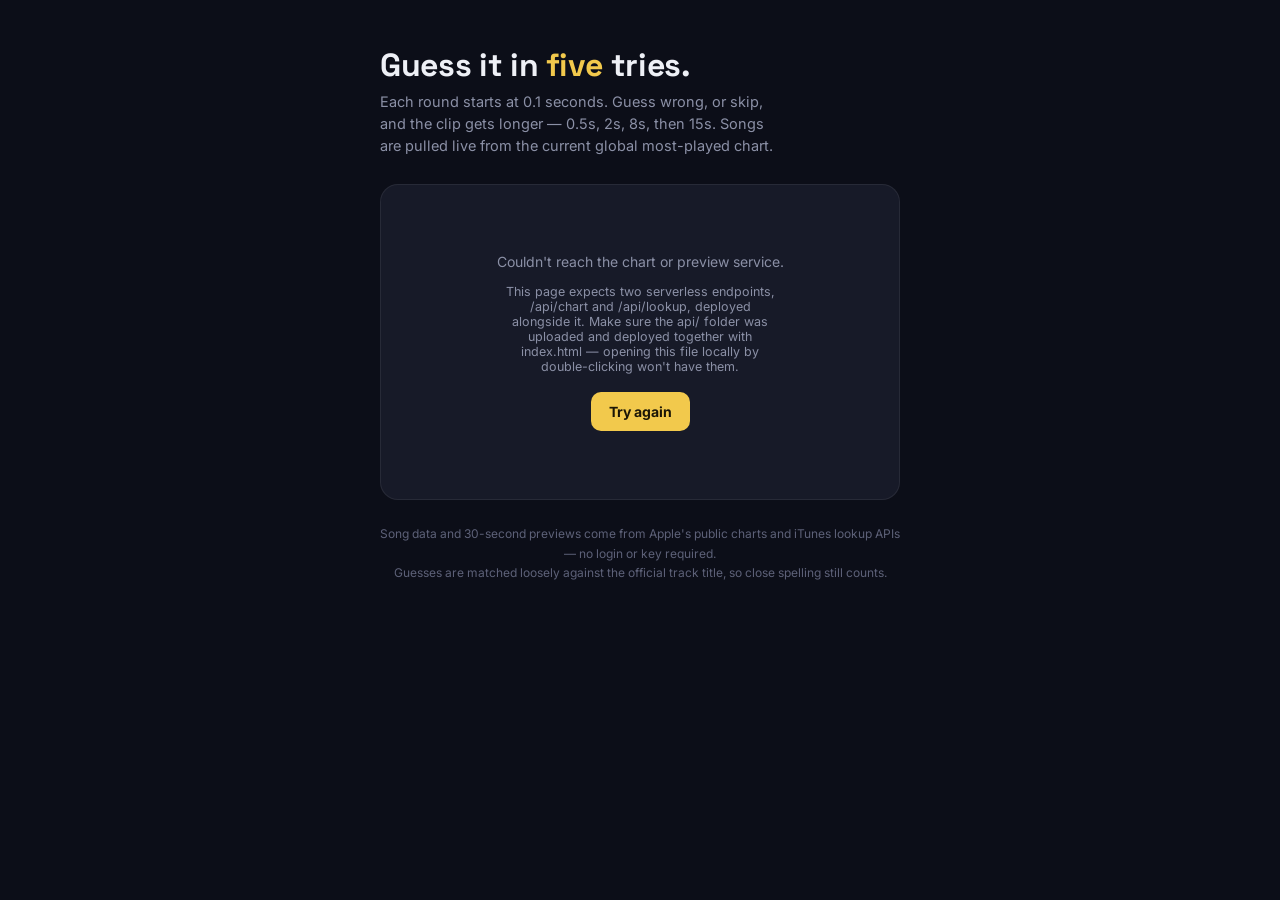
==== index.html @ e6be4615 "Add files via upload" ====
<!DOCTYPE html>
<html lang="en">
<head>
<meta charset="UTF-8">
<meta name="viewport" content="width=device-width, initial-scale=1.0">
<title>Snippet — guess the song</title>
<link rel="preconnect" href="https://fonts.googleapis.com">
<link rel="preconnect" href="https://fonts.gstatic.com" crossorigin>
<link href="https://fonts.googleapis.com/css2?family=Space+Grotesk:wght@500;600;700&family=Inter:wght@400;500;600;700&family=Roboto+Mono:wght@500&display=swap" rel="stylesheet">
<style>
  :root{
    --bg:#0c0e18;
    --bg-2:#12141f;
    --surface:#171a28;
    --surface-2:#1f2333;
    --border: rgba(255,255,255,0.07);
    --border-strong: rgba(255,255,255,0.14);
    --text:#eef0f6;
    --muted:#8b90a6;
    --muted-2:#5d6178;
    --gold:#f2c94c;
    --gold-dim: #7a6423;
    --mint:#4fe0a5;
    --coral:#ff6f6f;
  }
  *{ box-sizing:border-box; }
  html,body{ height:100%; }
  body{
    margin:0;
    background:var(--bg);
    color:var(--text);
    font-family:'Inter', system-ui, sans-serif;
    display:flex;
    align-items:flex-start;
    justify-content:center;
    padding:48px 20px 80px;
    min-height:100%;
  }
  .wrap{ width:100%; max-width:520px; }

  header.top{ margin-bottom:28px; }
  header.top .kicker{
    font-family:'Roboto Mono', monospace;
    font-size:12px;
    letter-spacing:0.02em;
    color:var(--muted-2);
    margin:0 0 6px;
  }
  h1{
    font-family:'Space Grotesk', sans-serif;
    font-weight:700;
    font-size:32px;
    line-height:1.1;
    margin:0 0 8px;
    letter-spacing:-0.01em;
  }
  h1 span{ color:var(--gold); }
  header.top p{
    margin:0;
    color:var(--muted);
    font-size:14.5px;
    line-height:1.5;
    max-width:44ch;
  }

  .card{
    background:var(--surface);
    border:1px solid var(--border);
    border-radius:18px;
    padding:28px;
    position:relative;
  }

  /* --- loading / error states --- */
  .state{
    display:flex;
    flex-direction:column;
    align-items:center;
    text-align:center;
    padding:40px 10px;
    gap:14px;
    color:var(--muted);
    font-size:14px;
  }
  .spinner{
    width:26px; height:26px;
    border-radius:50%;
    border:2.5px solid var(--border-strong);
    border-top-color:var(--gold);
    animation:spin 0.8s linear infinite;
  }
  @keyframes spin{ to{ transform:rotate(360deg); } }
  .state button{
    margin-top:4px;
  }

  /* --- disc + guess counter row --- */
  .top-row{
    display:flex;
    align-items:center;
    gap:20px;
    margin-bottom:22px;
  }
  .disc{
    width:88px; height:88px;
    flex:0 0 auto;
    border-radius:50%;
    background:
      radial-gradient(circle at center, var(--bg) 0 6px, transparent 6.5px),
      repeating-radial-gradient(circle at center, var(--surface-2) 0 3px, #14172400 3px 7px),
      linear-gradient(140deg, #262b3e, #12141f);
    border:1px solid var(--border-strong);
    position:relative;
    transition:transform 0.2s ease;
  }
  .disc.spinning{ animation: rotate 3.2s linear infinite; }
  @keyframes rotate{ to{ transform:rotate(360deg); } }
  .disc img{
    position:absolute; inset:0;
    width:100%; height:100%;
    border-radius:50%;
    object-fit:cover;
    opacity:0;
    transition:opacity 0.4s ease;
  }
  .disc img.revealed{ opacity:1; }
  .disc::after{
    content:"";
    position:absolute; inset:0;
    border-radius:50%;
    box-shadow: inset 0 0 0 1px rgba(255,255,255,0.05);
  }

  .attempt-meta{ flex:1; min-width:0; }
  .attempt-meta .label{
    font-family:'Roboto Mono', monospace;
    font-size:11.5px;
    color:var(--muted-2);
    margin-bottom:6px;
  }
  .pips{
    display:flex;
    gap:6px;
  }
  .pip{
    flex:1;
    height:5px;
    border-radius:3px;
    background:var(--surface-2);
    position:relative;
    overflow:hidden;
  }
  .pip.done{ background:var(--gold-dim); }
  .pip.current{ background:var(--surface-2); }
  .pip.current::after{
    content:"";
    position:absolute; inset:0;
    background:var(--gold);
    transform:scaleX(0);
    transform-origin:left;
  }
  .pip.wrong{ background:var(--coral); opacity:0.55; }
  .pip-durations{
    display:flex;
    gap:6px;
    margin-top:6px;
  }
  .pip-durations span{
    flex:1;
    text-align:center;
    font-family:'Roboto Mono', monospace;
    font-size:10.5px;
    color:var(--muted-2);
  }

  /* --- waveform / play control --- */
  .player{
    display:flex;
    align-items:center;
    gap:14px;
    background:var(--bg-2);
    border:1px solid var(--border);
    border-radius:14px;
    padding:14px 16px;
    margin-bottom:20px;
  }
  .play-btn{
    width:44px; height:44px;
    border-radius:50%;
    border:none;
    background:var(--gold);
    color:#1a1506;
    flex:0 0 auto;
    display:flex; align-items:center; justify-content:center;
    cursor:pointer;
    transition:transform 0.15s ease, background 0.15s ease;
  }
  .play-btn:hover{ transform:scale(1.05); }
  .play-btn:disabled{ opacity:0.5; cursor:default; transform:none; }
  .play-btn svg{ width:18px; height:18px; }

  .progress-track{
    flex:1;
    height:8px;
    background:var(--surface-2);
    border-radius:4px;
    cursor:pointer;
    overflow:hidden;
  }
  .progress-fill{
    height:100%;
    width:0%;
    background:var(--gold);
    border-radius:4px;
  }

  .current-dur{
    font-family:'Roboto Mono', monospace;
    font-size:12.5px;
    color:var(--muted);
    flex:0 0 auto;
    min-width:38px;
    text-align:right;
  }

  /* --- guess history --- */
  .history{
    display:flex;
    flex-direction:column;
    gap:6px;
    margin-bottom:14px;
    min-height:162px;
  }
  .history .row{
    display:flex;
    align-items:center;
    gap:10px;
    padding:9px 12px;
    background:var(--bg-2);
    border:1px solid var(--border);
    border-radius:10px;
    font-size:13.5px;
  }
  .history .row .mark{
    width:16px; height:16px;
    border-radius:50%;
    flex:0 0 auto;
    display:flex; align-items:center; justify-content:center;
    font-size:10px;
    font-weight:700;
  }
  .history .row .mark.x{ background:rgba(255,111,111,0.15); color:var(--coral); }
  .history .row .mark.skip{ background:rgba(139,144,166,0.15); color:var(--muted); }
  .history .row .txt{ color:var(--muted); overflow:hidden; text-overflow:ellipsis; white-space:nowrap; }

  /* --- guess form --- */
  form.guess-form{ position:relative; margin-bottom:14px; }
  .guess-input-row{ display:flex; gap:8px; }
  input[type="text"]{
    flex:1;
    background:var(--bg-2);
    border:1px solid var(--border-strong);
    color:var(--text);
    font-family:'Inter', sans-serif;
    font-size:14.5px;
    padding:12px 14px;
    border-radius:10px;
    outline:none;
    min-width:0;
  }
  input[type="text"]:focus{ border-color:var(--gold); }
  input[type="text"]:disabled{ opacity:0.5; }

  button.submit{
    background:var(--surface-2);
    border:1px solid var(--border-strong);
    color:var(--text);
    font-family:'Inter', sans-serif;
    font-weight:600;
    font-size:14px;
    padding:0 18px;
    border-radius:10px;
    cursor:pointer;
  }
  button.submit:hover{ border-color:var(--gold); }
  button.submit:disabled{ opacity:0.4; cursor:default; }

  .suggestions{
    position:absolute;
    top:calc(100% + 6px);
    left:0; right:0;
    background:var(--surface-2);
    border:1px solid var(--border-strong);
    border-radius:10px;
    z-index:50;
    max-height:220px;
    overflow-y:auto;
    box-shadow: 0 12px 24px rgba(0,0,0,0.35);
  }
  .suggestions button{
    display:block;
    width:100%;
    text-align:left;
    background:none;
    border:none;
    color:var(--text);
    padding:10px 14px;
    font-size:13.5px;
    cursor:pointer;
    font-family:'Inter', sans-serif;
  }
  .suggestions button:hover, .suggestions button.active{ background:rgba(242,201,76,0.1); }
  .suggestions button b{ color:var(--gold); font-weight:600; }
  .suggestions .artist{ color:var(--muted); font-size:12px; }

  .actions-row{
    display:flex;
    justify-content:space-between;
    align-items:center;
  }
  .skip-btn{
    background:none;
    border:none;
    color:var(--muted);
    font-size:13px;
    cursor:pointer;
    padding:6px 2px;
    text-decoration:underline;
    text-decoration-color:var(--border-strong);
  }
  .skip-btn:hover{ color:var(--text); }
  .skip-btn:disabled{ opacity:0.35; cursor:default; }

  .streak{
    font-family:'Roboto Mono', monospace;
    font-size:12px;
    color:var(--muted-2);
  }

  /* --- result banner --- */
  .result{
    margin-top:18px;
    padding-top:18px;
    border-top:1px dashed var(--border-strong);
    display:none;
  }
  .result.show{ display:block; }
  .result .verdict{
    font-family:'Space Grotesk', sans-serif;
    font-size:19px;
    font-weight:700;
    margin:0 0 4px;
  }
  .result.win .verdict{ color:var(--mint); }
  .result.lose .verdict{ color:var(--coral); }
  .result .song-line{
    color:var(--muted);
    font-size:14px;
    margin:0 0 16px;
  }
  .result .song-line b{ color:var(--text); font-weight:600; }
  .result-actions{ display:flex; gap:10px; }
  .btn-primary{
    background:var(--gold);
    color:#1a1506;
    border:none;
    font-family:'Inter', sans-serif;
    font-weight:700;
    font-size:14px;
    padding:11px 18px;
    border-radius:10px;
    cursor:pointer;
  }
  .btn-ghost{
    background:none;
    border:1px solid var(--border-strong);
    color:var(--text);
    font-family:'Inter', sans-serif;
    font-weight:600;
    font-size:14px;
    padding:11px 18px;
    border-radius:10px;
    cursor:pointer;
    text-decoration:none;
    display:inline-flex;
    align-items:center;
  }

  footer{
    margin-top:24px;
    color:var(--muted-2);
    font-size:12px;
    line-height:1.6;
    text-align:center;
  }
  footer a{ color:var(--muted); }

  @media (prefers-reduced-motion: reduce){
    .disc.spinning{ animation:none; }
    .spinner{ animation:none; border-top-color:var(--border-strong); }
  }
</style>
</head>
<body>
<div class="wrap">

  <header class="top">
    <h1>Guess it in <span>five</span> tries.</h1>
    <p>Each round starts at 0.1 seconds. Guess wrong, or skip, and the clip gets longer — 0.5s, 2s, 8s, then 15s. Songs are pulled live from the current global most-played chart.</p>
  </header>

  <div class="card">

    <div id="loadingState" class="state">
      <div class="spinner"></div>
      <div>Loading this week's chart…</div>
    </div>

    <div id="errorState" class="state" style="display:none;">
      <div>Couldn't reach the chart or preview service.</div>
      <div style="font-size:12.5px; max-width:34ch;">This page expects two serverless endpoints, /api/chart and /api/lookup, deployed alongside it. Make sure the api/ folder was uploaded and deployed together with index.html — opening this file locally by double-clicking won't have them.</div>
      <button class="btn-primary" id="retryBtn" type="button">Try again</button>
    </div>

    <div id="game" style="display:none;">

      <div class="top-row">
        <div class="disc" id="disc"><img id="discArt" alt=""></div>
        <div class="attempt-meta">
          <div class="label">ATTEMPT <span id="attemptNum">1</span> OF 5</div>
          <div class="pips" id="pips"></div>
          <div class="pip-durations">
            <span>0.1s</span><span>0.5s</span><span>2s</span><span>8s</span><span>15s</span>
          </div>
        </div>
      </div>

      <div class="player">
        <button class="play-btn" id="playBtn" type="button" aria-label="Play snippet">
          <svg id="playIcon" viewBox="0 0 24 24" fill="currentColor"><path d="M8 5v14l11-7z"/></svg>
        </button>
        <div class="progress-track" id="progressTrack"><div class="progress-fill" id="progressFill"></div></div>
        <div class="current-dur" id="currentDur">0.1s</div>
      </div>

      <div class="history" id="history"></div>

      <form class="guess-form" id="guessForm" autocomplete="off">
        <div class="guess-input-row">
          <input type="text" id="guessInput" placeholder="Type a song title…" autocomplete="off">
          <button class="submit" type="submit" id="submitBtn">Guess</button>
        </div>
        <div class="suggestions" id="suggestions" style="display:none;"></div>
      </form>

      <div class="actions-row">
        <button class="skip-btn" id="skipBtn" type="button">Skip to next clip →</button>
        <div class="streak" id="streak">solved: 0</div>
      </div>

      <div class="result" id="result">
        <p class="verdict" id="verdict"></p>
        <p class="song-line" id="songLine"></p>
        <div class="result-actions">
          <button class="btn-primary" id="nextBtn" type="button">Next song</button>
          <a class="btn-ghost" id="listenLink" href="#" target="_blank" rel="noopener">Hear it in full ↗</a>
        </div>
      </div>

    </div>
  </div>

  <footer>
    Song data and 30-second previews come from Apple's public charts and iTunes lookup APIs — no login or key required.<br>
    Guesses are matched loosely against the official track title, so close spelling still counts.
  </footer>

</div>

<script>
(function(){
  "use strict";

  const CHART_URL = "/api/chart";
  const LOOKUP_URL = "/api/lookup?ids=";
  const DURATIONS = [0.1, 0.5, 2, 8, 15];
  const ASSUMED_PREVIEW_LENGTH = 30;
  const VERY_POPULAR_COUNT = 30;

  const el = (id) => document.getElementById(id);
  const loadingState = el("loadingState");
  const errorState = el("errorState");
  const gameEl = el("game");
  const discEl = el("disc");
  const discArt = el("discArt");
  const pipsEl = el("pips");
  const attemptNumEl = el("attemptNum");
  const progressTrackEl = el("progressTrack");
  const progressFillEl = el("progressFill");
  const playBtn = el("playBtn");
  const playIcon = el("playIcon");
  const currentDurEl = el("currentDur");
  const historyEl = el("history");
  const guessForm = el("guessForm");
  const guessInput = el("guessInput");
  const submitBtn = el("submitBtn");
  const suggestionsEl = el("suggestions");
  const skipBtn = el("skipBtn");
  const streakEl = el("streak");
  const resultEl = el("result");
  const verdictEl = el("verdict");
  const songLineEl = el("songLine");
  const nextBtn = el("nextBtn");
  const listenLink = el("listenLink");
  const retryBtn = el("retryBtn");

  let pool = [];
  let recentIds = [];
  let solvedCount = 0;

  let current = null;      // {name, artist, preview, art, link, id}
  let levelIndex = 0;
  let guesses = [];        // {text, kind: 'wrong'|'skip'}
  let over = false;
  let audio = null;
  let activeSuggestionIndex = -1;

  function normalize(s){
    return (s || "")
      .toLowerCase()
      .replace(/\(.*?\)|\[.*?\]/g, " ")
      .replace(/feat\.?.*$/i, " ")
      .replace(/[^a-z0-9]+/g, " ")
      .trim();
  }

  function isCorrectGuess(guess, song){
    const g = normalize(guess);
    if (!g) return false;
    const title = normalize(song.name);
    if (g === title) return true;
    // allow "artist - title" or "title artist" style guesses, and close containment
    if (title.length > 3 && (g.includes(title) || title.includes(g))) return true;
    return false;
  }

  async function fetchJSON(url){
    const res = await fetch(url);
    if (!res.ok) throw new Error("bad response " + res.status);
    return res.json();
  }

  async function loadPool(){
    const chart = await fetchJSON(CHART_URL);
    // the feed is already ranked most-played first — keep only the very top of it
    const entries = ((chart.feed && chart.feed.results) || []).slice(0, VERY_POPULAR_COUNT);
    const ids = entries.map(e => e.id).filter(Boolean);
    const chunks = [];
    for (let i = 0; i < ids.length; i += 20) chunks.push(ids.slice(i, i + 20));

    const lookups = [];
    for (const chunk of chunks){
      const data = await fetchJSON(LOOKUP_URL + chunk.join(","));
      if (data && data.results) lookups.push(...data.results);
    }

    const seen = new Set();
    const built = [];
    for (const t of lookups){
      if (!t.previewUrl || !t.trackName || !t.artistName) continue;
      const key = normalize(t.trackName) + "|" + normalize(t.artistName);
      if (seen.has(key)) continue;
      seen.add(key);
      built.push({
        id: t.trackId,
        name: t.trackName,
        artist: t.artistName,
        preview: t.previewUrl,
        art: (t.artworkUrl100 || "").replace("100x100", "400x400"),
        link: t.trackViewUrl || "#"
      });
    }
    return built;
  }

  function renderPips(){
    pipsEl.innerHTML = "";
    for (let i = 0; i < DURATIONS.length; i++){
      const pip = document.createElement("div");
      pip.className = "pip";
      if (i < levelIndex) pip.classList.add(guesses[i] && guesses[i].kind === "wrong" ? "wrong" : "done");
      else if (i === levelIndex) pip.classList.add("current");
      pipsEl.appendChild(pip);
    }
    attemptNumEl.textContent = String(levelIndex + 1);
    currentDurEl.textContent = DURATIONS[levelIndex] + "s";
    progressFillEl.style.width = "0%";
  }

  function renderHistory(){
    historyEl.innerHTML = "";
    guesses.forEach(g => {
      const row = document.createElement("div");
      row.className = "row";
      const mark = document.createElement("div");
      mark.className = "mark " + (g.kind === "skip" ? "skip" : "x");
      mark.textContent = g.kind === "skip" ? "→" : "✕";
      const txt = document.createElement("div");
      txt.className = "txt";
      txt.textContent = g.kind === "skip" ? "Skipped" : g.text;
      row.appendChild(mark);
      row.appendChild(txt);
      historyEl.appendChild(row);
    });
  }

  function stopAudio(){
    if (audio){
      audio.pause();
      audio.currentTime = 0;
    }
    playIcon.innerHTML = '<path d="M8 5v14l11-7z"/>';
    discEl.classList.remove("spinning");
  }

  function playSnippet(){
    if (!audio) return;
    const dur = DURATIONS[levelIndex];
    audio.currentTime = 0;
    progressFillEl.style.width = "0%";
    audio.play().catch(() => {});
    discEl.classList.add("spinning");
    playIcon.innerHTML = '<path d="M6 5h4v14H6zM14 5h4v14h-4z"/>';

    const check = () => {
      const pct = Math.min(100, (audio.currentTime / dur) * 100);
      progressFillEl.style.width = pct + "%";
      if (audio.currentTime >= dur){
        stopAudio();
        audio.removeEventListener("timeupdate", check);
      }
    };
    audio.addEventListener("timeupdate", check);
    audio.addEventListener("pause", function onPause(){
      audio.removeEventListener("pause", onPause);
      audio.removeEventListener("timeupdate", check);
      stopAudio();
    }, { once:true });
  }

  function pickNextSong(){
    let candidates = pool.filter(s => !recentIds.includes(s.id));
    if (candidates.length === 0){ recentIds = []; candidates = pool; }
    const song = candidates[Math.floor(Math.random() * candidates.length)];
    recentIds.push(song.id);
    if (recentIds.length > Math.min(15, Math.floor(pool.length / 2))) recentIds.shift();
    return song;
  }

  function startRound(){
    over = false;
    levelIndex = 0;
    guesses = [];
    current = pickNextSong();

    if (audio) { audio.pause(); audio = null; }
    audio = new Audio(current.preview);
    audio.preload = "auto";

    // hide the art instantly (no transition) before swapping the src, so the
    // upcoming answer never has a chance to render visibly before fading out
    discArt.style.transition = "none";
    discArt.classList.remove("revealed");
    discArt.src = current.art;
    void discArt.offsetHeight; // force a reflow before re-enabling the transition
    discArt.style.transition = "";

    resultEl.classList.remove("show", "win", "lose");
    guessInput.value = "";
    guessInput.disabled = false;
    submitBtn.disabled = false;
    skipBtn.disabled = false;
    suggestionsEl.style.display = "none";

    renderPips();
    renderHistory();
    guessInput.focus();
  }

  function endRound(won){
    over = true;
    stopAudio();
    discArt.classList.add("revealed");
    guessInput.disabled = true;
    submitBtn.disabled = true;
    skipBtn.disabled = true;
    suggestionsEl.style.display = "none";
    renderPips();

    resultEl.classList.add("show", won ? "win" : "lose");
    verdictEl.textContent = won
      ? "Got it in " + (levelIndex + 1) + (levelIndex === 0 ? " try" : " tries")
      : "This round's answer";
    songLineEl.innerHTML = "<b>" + current.name + "</b> — " + current.artist;
    listenLink.href = current.link;

    if (won){
      solvedCount++;
      streakEl.textContent = "solved: " + solvedCount;
    }
  }

  function handleWrong(kind, text){
    guesses[levelIndex] = { kind, text };
    if (levelIndex >= DURATIONS.length - 1){
      endRound(false);
      return;
    }
    levelIndex++;
    guessInput.value = "";
    suggestionsEl.style.display = "none";
    renderPips();
    renderHistory();
    guessInput.focus();
  }

  function submitGuess(text){
    if (over || !text.trim()) return;
    if (isCorrectGuess(text, current)){
      endRound(true);
    } else {
      handleWrong("wrong", text.trim());
    }
  }

  function renderSuggestions(query){
    const q = normalize(query);
    if (!q){ suggestionsEl.style.display = "none"; return; }
    const matches = pool
      .filter(s => normalize(s.name).includes(q) || normalize(s.artist).includes(q))
      .slice(0, 7);
    if (matches.length === 0){ suggestionsEl.style.display = "none"; return; }

    suggestionsEl.innerHTML = "";
    matches.forEach((m, i) => {
      const b = document.createElement("button");
      b.type = "button";
      b.innerHTML = "<b>" + m.name + "</b><br><span class='artist'>" + m.artist + "</span>";
      b.addEventListener("click", () => {
        guessInput.value = m.name;
        suggestionsEl.style.display = "none";
        submitGuess(m.name);
      });
      suggestionsEl.appendChild(b);
    });
    activeSuggestionIndex = -1;
    suggestionsEl.style.display = "block";
  }

  // --- wire up events ---
  playBtn.addEventListener("click", () => { if (!over) playSnippet(); });
  progressTrackEl.addEventListener("click", () => { if (!over) playSnippet(); });

  guessForm.addEventListener("submit", (e) => {
    e.preventDefault();
    submitGuess(guessInput.value);
  });

  guessInput.addEventListener("input", () => renderSuggestions(guessInput.value));
  guessInput.addEventListener("keydown", (e) => {
    const items = suggestionsEl.querySelectorAll("button");
    if (e.key === "ArrowDown" && items.length){
      e.preventDefault();
      activeSuggestionIndex = Math.min(activeSuggestionIndex + 1, items.length - 1);
      items.forEach((it, i) => it.classList.toggle("active", i === activeSuggestionIndex));
    } else if (e.key === "ArrowUp" && items.length){
      e.preventDefault();
      activeSuggestionIndex = Math.max(activeSuggestionIndex - 1, 0);
      items.forEach((it, i) => it.classList.toggle("active", i === activeSuggestionIndex));
    } else if (e.key === "Enter" && activeSuggestionIndex >= 0 && items.length){
      e.preventDefault();
      items[activeSuggestionIndex].click();
    } else if (e.key === "Escape"){
      suggestionsEl.style.display = "none";
    }
  });

  document.addEventListener("click", (e) => {
    if (!guessForm.contains(e.target)) suggestionsEl.style.display = "none";
  });

  skipBtn.addEventListener("click", () => { if (!over) handleWrong("skip", ""); });
  nextBtn.addEventListener("click", startRound);
  retryBtn.addEventListener("click", boot);

  async function boot(){
    loadingState.style.display = "flex";
    errorState.style.display = "none";
    gameEl.style.display = "none";
    try{
      pool = await loadPool();
      if (pool.length < 10) throw new Error("not enough songs with previews");
      loadingState.style.display = "none";
      gameEl.style.display = "block";
      startRound();
    } catch(err){
      console.error(err);
      loadingState.style.display = "none";
      errorState.style.display = "flex";
    }
  }

  boot();
})();
</script>
</body>
</html>
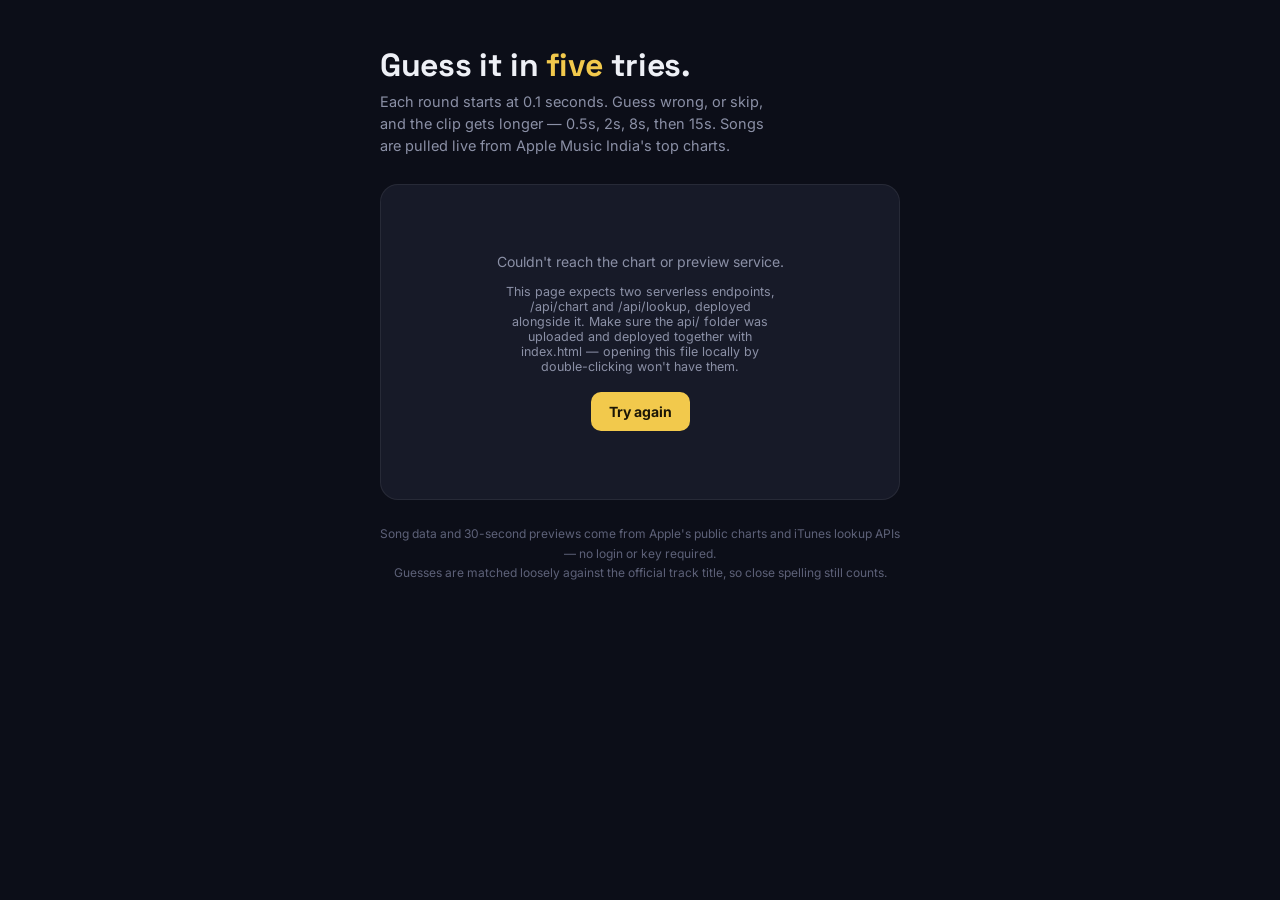
==== commit 4fc8662e: "Add files via upload" ====
--- a/index.html
+++ b/index.html
@@ -160,6 +160,7 @@
     transform-origin:left;
   }
   .pip.wrong{ background:var(--coral); opacity:0.55; }
+  .pip.won{ background:var(--mint); }
   .pip-durations{
     display:flex;
     gap:6px;
@@ -221,6 +222,40 @@
     flex:0 0 auto;
     min-width:38px;
     text-align:right;
+  }
+
+  .volume-row{
+    display:flex;
+    align-items:center;
+    justify-content:flex-end;
+    gap:9px;
+    margin:-8px 2px 20px;
+    color:var(--muted-2);
+  }
+  .volume-row input[type="range"]{
+    -webkit-appearance:none;
+    appearance:none;
+    width:120px;
+    height:4px;
+    border-radius:2px;
+    background:var(--surface-2);
+    accent-color:var(--gold);
+    cursor:pointer;
+  }
+  .volume-row input[type="range"]::-webkit-slider-thumb{
+    -webkit-appearance:none;
+    appearance:none;
+    width:13px; height:13px;
+    border-radius:50%;
+    background:var(--gold);
+    cursor:pointer;
+  }
+  .volume-row input[type="range"]::-moz-range-thumb{
+    width:13px; height:13px;
+    border:none;
+    border-radius:50%;
+    background:var(--gold);
+    cursor:pointer;
   }
 
   /* --- guess history --- */
@@ -406,7 +441,7 @@
 
   <header class="top">
     <h1>Guess it in <span>five</span> tries.</h1>
-    <p>Each round starts at 0.1 seconds. Guess wrong, or skip, and the clip gets longer — 0.5s, 2s, 8s, then 15s. Songs are pulled live from the current global most-played chart.</p>
+    <p>Each round starts at 0.1 seconds. Guess wrong, or skip, and the clip gets longer — 0.5s, 2s, 8s, then 15s. Songs are pulled live from Apple Music India's top charts.</p>
   </header>
 
   <div class="card">
@@ -443,6 +478,11 @@
         <div class="current-dur" id="currentDur">0.1s</div>
       </div>
 
+      <div class="volume-row">
+        <svg viewBox="0 0 24 24" fill="currentColor" width="15" height="15"><path d="M5 9v6h4l5 5V4L9 9H5zm11.5 3c0-1.77-1-3.29-2.5-4.03v8.05c1.5-.73 2.5-2.25 2.5-4.02z"/></svg>
+        <input type="range" id="volumeSlider" min="0" max="1" step="0.01" value="1" aria-label="Volume">
+      </div>
+
       <div class="history" id="history"></div>
 
       <form class="guess-form" id="guessForm" autocomplete="off">
@@ -497,6 +537,7 @@
   const attemptNumEl = el("attemptNum");
   const progressTrackEl = el("progressTrack");
   const progressFillEl = el("progressFill");
+  const volumeSlider = el("volumeSlider");
   const playBtn = el("playBtn");
   const playIcon = el("playIcon");
   const currentDurEl = el("currentDur");
@@ -523,6 +564,7 @@
   let guesses = [];        // {text, kind: 'wrong'|'skip'}
   let over = false;
   let audio = null;
+  let currentVolume = 1;
   let activeSuggestionIndex = -1;
 
   function normalize(s){
@@ -588,8 +630,12 @@
     for (let i = 0; i < DURATIONS.length; i++){
       const pip = document.createElement("div");
       pip.className = "pip";
-      if (i < levelIndex) pip.classList.add(guesses[i] && guesses[i].kind === "wrong" ? "wrong" : "done");
-      else if (i === levelIndex) pip.classList.add("current");
+      const g = guesses[i];
+      if (g){
+        pip.classList.add(g.kind === "wrong" ? "wrong" : "done");
+      } else if (i === levelIndex){
+        pip.classList.add(over ? "won" : "current");
+      }
       pipsEl.appendChild(pip);
     }
     attemptNumEl.textContent = String(levelIndex + 1);
@@ -666,6 +712,7 @@
     if (audio) { audio.pause(); audio = null; }
     audio = new Audio(current.preview);
     audio.preload = "auto";
+    audio.volume = currentVolume;
 
     // hide the art instantly (no transition) before swapping the src, so the
     // upcoming answer never has a chance to render visibly before fading out
@@ -789,6 +836,11 @@
     if (!guessForm.contains(e.target)) suggestionsEl.style.display = "none";
   });
 
+  volumeSlider.addEventListener("input", () => {
+    currentVolume = parseFloat(volumeSlider.value);
+    if (audio) audio.volume = currentVolume;
+  });
+
   skipBtn.addEventListener("click", () => { if (!over) handleWrong("skip", ""); });
   nextBtn.addEventListener("click", startRound);
   retryBtn.addEventListener("click", boot);
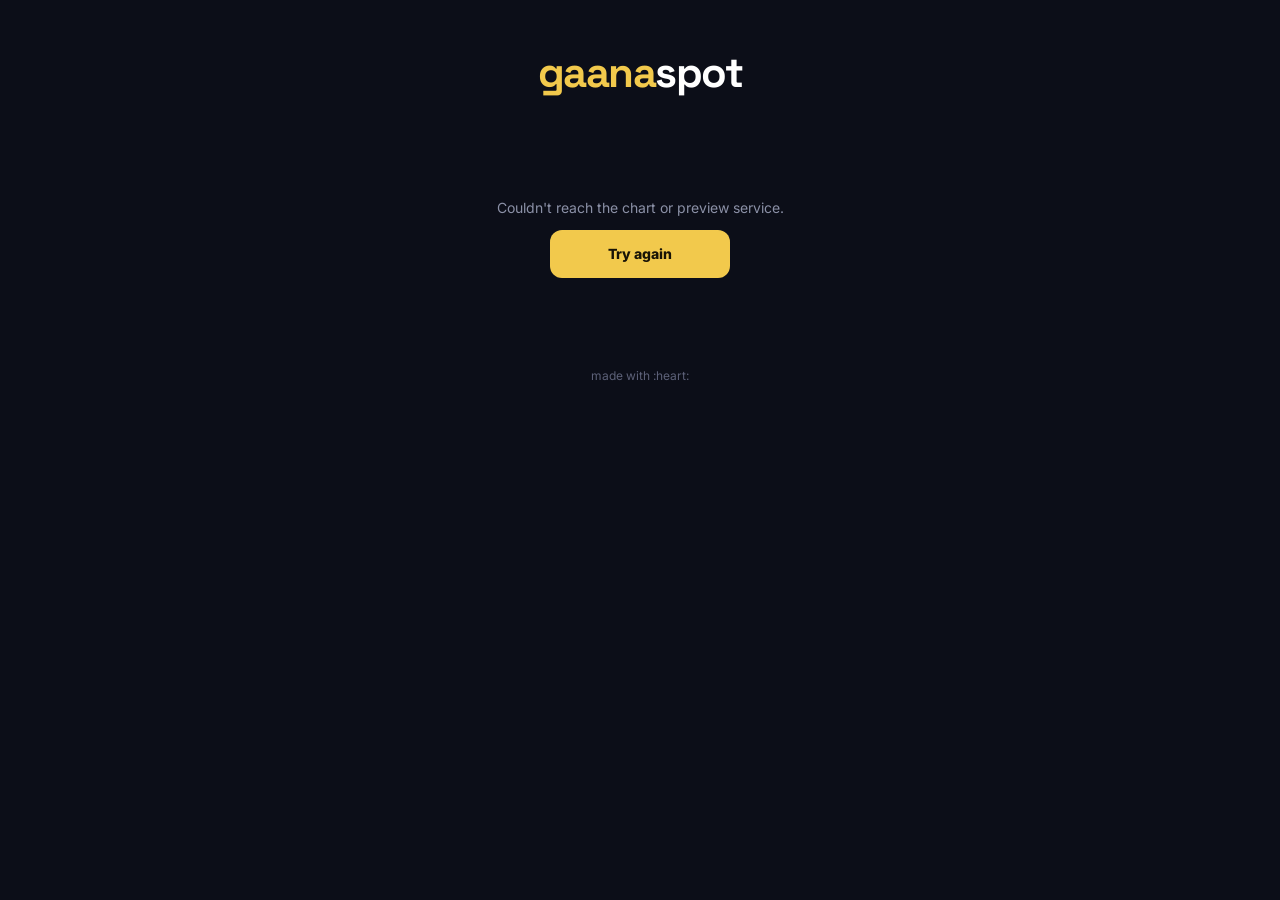
==== commit cb4e3956: "Add files via upload" ====
--- a/index.html
+++ b/index.html
@@ -3,518 +3,392 @@
 <head>
 <meta charset="UTF-8">
 <meta name="viewport" content="width=device-width, initial-scale=1.0">
-<title>Snippet — guess the song</title>
+<title>gaanaspot</title>
 <link rel="preconnect" href="https://fonts.googleapis.com">
 <link rel="preconnect" href="https://fonts.gstatic.com" crossorigin>
 <link href="https://fonts.googleapis.com/css2?family=Space+Grotesk:wght@500;600;700&family=Inter:wght@400;500;600;700&family=Roboto+Mono:wght@500&display=swap" rel="stylesheet">
 <style>
   :root{
     --bg:#0c0e18;
-    --bg-2:#12141f;
     --surface:#171a28;
     --surface-2:#1f2333;
-    --border: rgba(255,255,255,0.07);
-    --border-strong: rgba(255,255,255,0.14);
+    --border:rgba(255,255,255,0.08);
+    --border-strong:rgba(255,255,255,0.16);
     --text:#eef0f6;
     --muted:#8b90a6;
     --muted-2:#5d6178;
     --gold:#f2c94c;
-    --gold-dim: #7a6423;
+    --gold-dim:#765f20;
     --mint:#4fe0a5;
     --coral:#ff6f6f;
-  }
-  *{ box-sizing:border-box; }
-  html,body{ height:100%; }
+    --track:#2a2e3f;
+  }
+  *{box-sizing:border-box}
+  html,body{min-height:100%}
   body{
     margin:0;
+    min-height:100vh;
     background:var(--bg);
     color:var(--text);
-    font-family:'Inter', system-ui, sans-serif;
+    font-family:'Inter',system-ui,sans-serif;
     display:flex;
+    justify-content:center;
     align-items:flex-start;
-    justify-content:center;
-    padding:48px 20px 80px;
-    min-height:100%;
-  }
-  .wrap{ width:100%; max-width:520px; }
-
-  header.top{ margin-bottom:28px; }
-  header.top .kicker{
-    font-family:'Roboto Mono', monospace;
-    font-size:12px;
-    letter-spacing:0.02em;
-    color:var(--muted-2);
-    margin:0 0 6px;
+    padding:52px 20px 72px;
+  }
+  button,input{font:inherit}
+  .wrap{width:100%;max-width:620px}
+
+  header.top{
+    text-align:center;
+    margin-bottom:34px;
   }
   h1{
-    font-family:'Space Grotesk', sans-serif;
+    margin:0;
+    font-family:'Space Grotesk',sans-serif;
+    font-size:42px;
+    line-height:1;
     font-weight:700;
-    font-size:32px;
-    line-height:1.1;
-    margin:0 0 8px;
-    letter-spacing:-0.01em;
-  }
-  h1 span{ color:var(--gold); }
-  header.top p{
-    margin:0;
-    color:var(--muted);
-    font-size:14.5px;
-    line-height:1.5;
-    max-width:44ch;
-  }
-
-  .card{
-    background:var(--surface);
-    border:1px solid var(--border);
-    border-radius:18px;
-    padding:28px;
-    position:relative;
-  }
-
-  /* --- loading / error states --- */
+    letter-spacing:-0.035em;
+  }
+  h1 .gaana{color:var(--gold)}
+  h1 .spot{color:#fff}
+
   .state{
     display:flex;
     flex-direction:column;
     align-items:center;
-    text-align:center;
-    padding:40px 10px;
+    justify-content:center;
+    min-height:220px;
     gap:14px;
     color:var(--muted);
+    text-align:center;
     font-size:14px;
   }
   .spinner{
-    width:26px; height:26px;
-    border-radius:50%;
+    width:26px;height:26px;border-radius:50%;
     border:2.5px solid var(--border-strong);
     border-top-color:var(--gold);
-    animation:spin 0.8s linear infinite;
-  }
-  @keyframes spin{ to{ transform:rotate(360deg); } }
-  .state button{
-    margin-top:4px;
-  }
-
-  /* --- disc + guess counter row --- */
-  .top-row{
+    animation:spin .8s linear infinite;
+  }
+  @keyframes spin{to{transform:rotate(360deg)}}
+
+  .song-card{
+    background:var(--surface);
+    border:1px solid var(--border);
+    border-radius:20px;
+    padding:34px 28px 30px;
+    box-shadow:0 18px 50px rgba(0,0,0,.16);
+  }
+  .progress-wrap{position:relative;padding-top:6px}
+  .progress-track{
+    position:relative;
+    width:100%;
+    height:9px;
+    background:var(--track);
+    border-radius:999px;
+    overflow:visible;
+    cursor:pointer;
+  }
+  .progress-fill{
+    position:absolute;
+    left:0;top:0;bottom:0;
+    width:0;
+    background:var(--gold);
+    border-radius:999px;
+    pointer-events:none;
+  }
+  .progress-marker{
+    position:absolute;
+    top:50%;
+    width:2px;
+    height:17px;
+    transform:translate(-50%,-50%);
+    background:rgba(255,255,255,.23);
+    border-radius:2px;
+    pointer-events:none;
+  }
+  .progress-marker.active{
+    background:var(--gold);
+    height:23px;
+  }
+  .marker-label{
+    display:none;
+    position:absolute;
+    top:24px;
+    left:50%;
+    transform:translateX(-50%);
+    font-family:'Roboto Mono',monospace;
+    font-size:11px;
+    line-height:1;
+    color:var(--gold);
+    white-space:nowrap;
+  }
+  .progress-marker.active .marker-label{display:block}
+  .progress-marker.active .marker-label::before{
+    content:"";
+    position:absolute;
+    left:50%;
+    top:-6px;
+    transform:translateX(-50%);
+    border-left:4px solid transparent;
+    border-right:4px solid transparent;
+    border-bottom:5px solid var(--gold);
+  }
+
+  .play-area{
+    display:flex;
+    justify-content:center;
+    margin:45px 0 24px;
+  }
+  .play-btn{
+    width:72px;
+    height:72px;
+    border:0;
+    border-radius:50%;
+    background:var(--gold);
+    color:#181306;
     display:flex;
     align-items:center;
-    gap:20px;
-    margin-bottom:22px;
-  }
-  .disc{
-    width:88px; height:88px;
-    flex:0 0 auto;
-    border-radius:50%;
-    background:
-      radial-gradient(circle at center, var(--bg) 0 6px, transparent 6.5px),
-      repeating-radial-gradient(circle at center, var(--surface-2) 0 3px, #14172400 3px 7px),
-      linear-gradient(140deg, #262b3e, #12141f);
-    border:1px solid var(--border-strong);
-    position:relative;
-    transition:transform 0.2s ease;
-  }
-  .disc.spinning{ animation: rotate 3.2s linear infinite; }
-  @keyframes rotate{ to{ transform:rotate(360deg); } }
-  .disc img{
-    position:absolute; inset:0;
-    width:100%; height:100%;
-    border-radius:50%;
-    object-fit:cover;
-    opacity:0;
-    transition:opacity 0.4s ease;
-  }
-  .disc img.revealed{ opacity:1; }
-  .disc::after{
-    content:"";
-    position:absolute; inset:0;
-    border-radius:50%;
-    box-shadow: inset 0 0 0 1px rgba(255,255,255,0.05);
-  }
-
-  .attempt-meta{ flex:1; min-width:0; }
-  .attempt-meta .label{
-    font-family:'Roboto Mono', monospace;
-    font-size:11.5px;
-    color:var(--muted-2);
-    margin-bottom:6px;
-  }
-  .pips{
-    display:flex;
-    gap:6px;
-  }
-  .pip{
-    flex:1;
-    height:5px;
-    border-radius:3px;
-    background:var(--surface-2);
-    position:relative;
-    overflow:hidden;
-  }
-  .pip.done{ background:var(--gold-dim); }
-  .pip.current{ background:var(--surface-2); }
-  .pip.current::after{
-    content:"";
-    position:absolute; inset:0;
-    background:var(--gold);
-    transform:scaleX(0);
-    transform-origin:left;
-  }
-  .pip.wrong{ background:var(--coral); opacity:0.55; }
-  .pip.won{ background:var(--mint); }
-  .pip-durations{
-    display:flex;
-    gap:6px;
-    margin-top:6px;
-  }
-  .pip-durations span{
-    flex:1;
-    text-align:center;
-    font-family:'Roboto Mono', monospace;
-    font-size:10.5px;
-    color:var(--muted-2);
-  }
-
-  /* --- waveform / play control --- */
-  .player{
-    display:flex;
-    align-items:center;
-    gap:14px;
-    background:var(--bg-2);
-    border:1px solid var(--border);
-    border-radius:14px;
-    padding:14px 16px;
-    margin-bottom:20px;
-  }
-  .play-btn{
-    width:44px; height:44px;
-    border-radius:50%;
-    border:none;
-    background:var(--gold);
-    color:#1a1506;
-    flex:0 0 auto;
-    display:flex; align-items:center; justify-content:center;
+    justify-content:center;
     cursor:pointer;
-    transition:transform 0.15s ease, background 0.15s ease;
-  }
-  .play-btn:hover{ transform:scale(1.05); }
-  .play-btn:disabled{ opacity:0.5; cursor:default; transform:none; }
-  .play-btn svg{ width:18px; height:18px; }
-
-  .progress-track{
-    flex:1;
-    height:8px;
-    background:var(--surface-2);
-    border-radius:4px;
-    cursor:pointer;
-    overflow:hidden;
-  }
-  .progress-fill{
-    height:100%;
-    width:0%;
-    background:var(--gold);
-    border-radius:4px;
-  }
-
-  .current-dur{
-    font-family:'Roboto Mono', monospace;
-    font-size:12.5px;
-    color:var(--muted);
-    flex:0 0 auto;
-    min-width:38px;
-    text-align:right;
-  }
+    box-shadow:0 12px 28px rgba(242,201,76,.15);
+    transition:transform .15s ease,filter .15s ease;
+  }
+  .play-btn:hover{transform:scale(1.05);filter:brightness(1.04)}
+  .play-btn:active{transform:scale(.98)}
+  .play-btn:disabled{opacity:.45;cursor:default;transform:none}
+  .play-btn svg{width:28px;height:28px}
 
   .volume-row{
     display:flex;
+    justify-content:center;
     align-items:center;
-    justify-content:flex-end;
     gap:9px;
-    margin:-8px 2px 20px;
     color:var(--muted-2);
   }
-  .volume-row input[type="range"]{
+  .volume-row input[type=range]{
+    width:140px;
+    height:4px;
+    appearance:none;
     -webkit-appearance:none;
-    appearance:none;
-    width:120px;
-    height:4px;
-    border-radius:2px;
-    background:var(--surface-2);
+    background:var(--track);
+    border-radius:999px;
     accent-color:var(--gold);
     cursor:pointer;
   }
-  .volume-row input[type="range"]::-webkit-slider-thumb{
+  .volume-row input[type=range]::-webkit-slider-thumb{
+    appearance:none;
     -webkit-appearance:none;
-    appearance:none;
-    width:13px; height:13px;
-    border-radius:50%;
-    background:var(--gold);
+    width:13px;height:13px;border-radius:50%;background:var(--gold);
+  }
+  .volume-row input[type=range]::-moz-range-thumb{
+    width:13px;height:13px;border:0;border-radius:50%;background:var(--gold);
+  }
+
+  form.guess-form{
+    position:relative;
+    margin-top:22px;
+  }
+  .guess-input-row{
+    display:flex;
+    gap:10px;
+  }
+  input[type=text]{
+    flex:1;
+    min-width:0;
+    height:50px;
+    padding:0 16px;
+    border-radius:12px;
+    border:1px solid var(--border-strong);
+    background:rgba(23,26,40,.52);
+    color:var(--text);
+    outline:none;
+  }
+  input[type=text]::placeholder{color:var(--muted-2)}
+  input[type=text]:focus{border-color:var(--gold)}
+  input[type=text]:disabled{opacity:.45}
+  button.submit{
+    min-width:108px;
+    height:50px;
+    padding:0 18px;
+    border-radius:12px;
+    border:1px solid var(--border-strong);
+    background:var(--surface-2);
+    color:var(--text);
+    font-weight:700;
     cursor:pointer;
   }
-  .volume-row input[type="range"]::-moz-range-thumb{
-    width:13px; height:13px;
-    border:none;
-    border-radius:50%;
-    background:var(--gold);
-    cursor:pointer;
-  }
-
-  /* --- guess history --- */
-  .history{
-    display:flex;
-    flex-direction:column;
-    gap:6px;
-    margin-bottom:14px;
-    min-height:162px;
-  }
-  .history .row{
-    display:flex;
-    align-items:center;
-    gap:10px;
-    padding:9px 12px;
-    background:var(--bg-2);
-    border:1px solid var(--border);
-    border-radius:10px;
-    font-size:13.5px;
-  }
-  .history .row .mark{
-    width:16px; height:16px;
-    border-radius:50%;
-    flex:0 0 auto;
-    display:flex; align-items:center; justify-content:center;
-    font-size:10px;
-    font-weight:700;
-  }
-  .history .row .mark.x{ background:rgba(255,111,111,0.15); color:var(--coral); }
-  .history .row .mark.skip{ background:rgba(139,144,166,0.15); color:var(--muted); }
-  .history .row .txt{ color:var(--muted); overflow:hidden; text-overflow:ellipsis; white-space:nowrap; }
-
-  /* --- guess form --- */
-  form.guess-form{ position:relative; margin-bottom:14px; }
-  .guess-input-row{ display:flex; gap:8px; }
-  input[type="text"]{
-    flex:1;
-    background:var(--bg-2);
-    border:1px solid var(--border-strong);
-    color:var(--text);
-    font-family:'Inter', sans-serif;
-    font-size:14.5px;
-    padding:12px 14px;
-    border-radius:10px;
-    outline:none;
-    min-width:0;
-  }
-  input[type="text"]:focus{ border-color:var(--gold); }
-  input[type="text"]:disabled{ opacity:0.5; }
-
-  button.submit{
+  button.submit:hover:not(:disabled){border-color:var(--gold)}
+  button.submit.skip-mode{color:var(--muted)}
+  button.submit:disabled{opacity:.45;cursor:default}
+
+  .suggestions{
+    position:absolute;
+    z-index:20;
+    left:0;right:118px;
+    top:58px;
+    max-height:240px;
+    overflow-y:auto;
     background:var(--surface-2);
     border:1px solid var(--border-strong);
-    color:var(--text);
-    font-family:'Inter', sans-serif;
-    font-weight:600;
-    font-size:14px;
-    padding:0 18px;
-    border-radius:10px;
-    cursor:pointer;
-  }
-  button.submit:hover{ border-color:var(--gold); }
-  button.submit:disabled{ opacity:0.4; cursor:default; }
-
-  .suggestions{
-    position:absolute;
-    top:calc(100% + 6px);
-    left:0; right:0;
-    background:var(--surface-2);
-    border:1px solid var(--border-strong);
-    border-radius:10px;
-    z-index:50;
-    max-height:220px;
-    overflow-y:auto;
-    box-shadow: 0 12px 24px rgba(0,0,0,0.35);
+    border-radius:12px;
+    box-shadow:0 16px 30px rgba(0,0,0,.35);
   }
   .suggestions button{
     display:block;
     width:100%;
+    border:0;
+    background:transparent;
+    color:var(--text);
     text-align:left;
-    background:none;
-    border:none;
-    color:var(--text);
-    padding:10px 14px;
-    font-size:13.5px;
+    padding:11px 14px;
     cursor:pointer;
-    font-family:'Inter', sans-serif;
-  }
-  .suggestions button:hover, .suggestions button.active{ background:rgba(242,201,76,0.1); }
-  .suggestions button b{ color:var(--gold); font-weight:600; }
-  .suggestions .artist{ color:var(--muted); font-size:12px; }
-
-  .actions-row{
-    display:flex;
-    justify-content:space-between;
+  }
+  .suggestions button:hover,.suggestions button.active{background:rgba(242,201,76,.09)}
+  .suggestions .title{font-size:13px;font-weight:600}
+  .suggestions .artist{margin-top:2px;color:var(--muted);font-size:12px}
+
+  footer{
+    margin-top:20px;
+    text-align:center;
+    color:var(--muted-2);
+    font-size:12px;
+  }
+
+  .modal-backdrop{
+    position:fixed;
+    inset:0;
+    z-index:100;
+    display:none;
     align-items:center;
-  }
-  .skip-btn{
-    background:none;
-    border:none;
-    color:var(--muted);
-    font-size:13px;
-    cursor:pointer;
-    padding:6px 2px;
-    text-decoration:underline;
-    text-decoration-color:var(--border-strong);
-  }
-  .skip-btn:hover{ color:var(--text); }
-  .skip-btn:disabled{ opacity:0.35; cursor:default; }
-
-  .streak{
-    font-family:'Roboto Mono', monospace;
-    font-size:12px;
-    color:var(--muted-2);
-  }
-
-  /* --- result banner --- */
-  .result{
-    margin-top:18px;
-    padding-top:18px;
-    border-top:1px dashed var(--border-strong);
-    display:none;
-  }
-  .result.show{ display:block; }
-  .result .verdict{
-    font-family:'Space Grotesk', sans-serif;
-    font-size:19px;
-    font-weight:700;
-    margin:0 0 4px;
-  }
-  .result.win .verdict{ color:var(--mint); }
-  .result.lose .verdict{ color:var(--coral); }
-  .result .song-line{
+    justify-content:center;
+    padding:22px;
+    background:rgba(5,7,13,.78);
+    backdrop-filter:blur(8px);
+  }
+  .modal-backdrop.show{display:flex}
+  .result-modal{
+    width:min(430px,100%);
+    background:var(--surface);
+    border:1px solid var(--border-strong);
+    border-radius:24px;
+    padding:24px;
+    text-align:center;
+    box-shadow:0 28px 80px rgba(0,0,0,.45);
+  }
+  .result-art{
+    width:220px;
+    height:220px;
+    margin:0 auto 20px;
+    display:block;
+    object-fit:cover;
+    border-radius:16px;
+    background:var(--surface-2);
+    box-shadow:0 16px 34px rgba(0,0,0,.25);
+  }
+  .result-kicker{
+    margin:0 0 6px;
+    color:var(--gold);
+    font-family:'Roboto Mono',monospace;
+    font-size:11px;
+    text-transform:uppercase;
+    letter-spacing:.08em;
+  }
+  .result-title{
+    margin:0;
+    font-family:'Space Grotesk',sans-serif;
+    font-size:24px;
+    line-height:1.18;
+  }
+  .result-artist{
+    margin:6px 0 22px;
     color:var(--muted);
     font-size:14px;
-    margin:0 0 16px;
-  }
-  .result .song-line b{ color:var(--text); font-weight:600; }
-  .result-actions{ display:flex; gap:10px; }
-  .btn-primary{
+  }
+  .next-btn{
+    width:100%;
+    height:48px;
+    border:0;
+    border-radius:12px;
     background:var(--gold);
-    color:#1a1506;
-    border:none;
-    font-family:'Inter', sans-serif;
-    font-weight:700;
-    font-size:14px;
-    padding:11px 18px;
-    border-radius:10px;
+    color:#181306;
+    font-weight:800;
     cursor:pointer;
   }
-  .btn-ghost{
-    background:none;
-    border:1px solid var(--border-strong);
-    color:var(--text);
-    font-family:'Inter', sans-serif;
-    font-weight:600;
-    font-size:14px;
-    padding:11px 18px;
-    border-radius:10px;
-    cursor:pointer;
-    text-decoration:none;
-    display:inline-flex;
-    align-items:center;
-  }
-
-  footer{
-    margin-top:24px;
-    color:var(--muted-2);
-    font-size:12px;
-    line-height:1.6;
-    text-align:center;
-  }
-  footer a{ color:var(--muted); }
-
-  @media (prefers-reduced-motion: reduce){
-    .disc.spinning{ animation:none; }
-    .spinner{ animation:none; border-top-color:var(--border-strong); }
-  }
+
+  @media (max-width:600px){
+    body{padding:34px 14px 56px}
+    h1{font-size:36px}
+    .song-card{padding:28px 18px 26px}
+    .guess-input-row{gap:8px}
+    button.submit{min-width:96px;padding:0 14px}
+    .suggestions{right:104px}
+  }
+  @media (prefers-reduced-motion:reduce){.spinner{animation:none}.play-btn{transition:none}}
 </style>
 </head>
 <body>
 <div class="wrap">
-
   <header class="top">
-    <h1>Guess it in <span>five</span> tries.</h1>
-    <p>Each round starts at 0.1 seconds. Guess wrong, or skip, and the clip gets longer — 0.5s, 2s, 8s, then 15s. Songs are pulled live from Apple Music India's top charts.</p>
+    <h1><span class="gaana">gaana</span><span class="spot">spot</span></h1>
   </header>
 
-  <div class="card">
-
-    <div id="loadingState" class="state">
-      <div class="spinner"></div>
-      <div>Loading this week's chart…</div>
-    </div>
-
-    <div id="errorState" class="state" style="display:none;">
-      <div>Couldn't reach the chart or preview service.</div>
-      <div style="font-size:12.5px; max-width:34ch;">This page expects two serverless endpoints, /api/chart and /api/lookup, deployed alongside it. Make sure the api/ folder was uploaded and deployed together with index.html — opening this file locally by double-clicking won't have them.</div>
-      <button class="btn-primary" id="retryBtn" type="button">Try again</button>
-    </div>
-
-    <div id="game" style="display:none;">
-
-      <div class="top-row">
-        <div class="disc" id="disc"><img id="discArt" alt=""></div>
-        <div class="attempt-meta">
-          <div class="label">ATTEMPT <span id="attemptNum">1</span> OF 5</div>
-          <div class="pips" id="pips"></div>
-          <div class="pip-durations">
-            <span>0.1s</span><span>0.5s</span><span>2s</span><span>8s</span><span>15s</span>
-          </div>
+  <div id="loadingState" class="state">
+    <div class="spinner"></div>
+    <div>Loading this week's chart…</div>
+  </div>
+
+  <div id="errorState" class="state" style="display:none;">
+    <div>Couldn't reach the chart or preview service.</div>
+    <button class="next-btn" id="retryBtn" type="button" style="max-width:180px;">Try again</button>
+  </div>
+
+  <div id="game" style="display:none;">
+    <section class="song-card" aria-label="Song preview">
+      <div class="progress-wrap">
+        <div class="progress-track" id="progressTrack" aria-label="Song preview progress">
+          <div class="progress-fill" id="progressFill"></div>
+          <div class="progress-marker" data-second="0.1"><span class="marker-label">0.1s</span></div>
+          <div class="progress-marker" data-second="0.5"><span class="marker-label">0.5s</span></div>
+          <div class="progress-marker" data-second="2"><span class="marker-label">2s</span></div>
+          <div class="progress-marker" data-second="8"><span class="marker-label">8s</span></div>
+          <div class="progress-marker" data-second="15"><span class="marker-label">15s</span></div>
         </div>
       </div>
 
-      <div class="player">
+      <div class="play-area">
         <button class="play-btn" id="playBtn" type="button" aria-label="Play snippet">
           <svg id="playIcon" viewBox="0 0 24 24" fill="currentColor"><path d="M8 5v14l11-7z"/></svg>
         </button>
-        <div class="progress-track" id="progressTrack"><div class="progress-fill" id="progressFill"></div></div>
-        <div class="current-dur" id="currentDur">0.1s</div>
       </div>
 
       <div class="volume-row">
-        <svg viewBox="0 0 24 24" fill="currentColor" width="15" height="15"><path d="M5 9v6h4l5 5V4L9 9H5zm11.5 3c0-1.77-1-3.29-2.5-4.03v8.05c1.5-.73 2.5-2.25 2.5-4.02z"/></svg>
+        <svg viewBox="0 0 24 24" fill="currentColor" width="15" height="15" aria-hidden="true"><path d="M5 9v6h4l5 5V4L9 9H5zm11.5 3c0-1.77-1-3.29-2.5-4.03v8.05c1.5-.73 2.5-2.25 2.5-4.02z"/></svg>
         <input type="range" id="volumeSlider" min="0" max="1" step="0.01" value="1" aria-label="Volume">
       </div>
-
-      <div class="history" id="history"></div>
-
-      <form class="guess-form" id="guessForm" autocomplete="off">
-        <div class="guess-input-row">
-          <input type="text" id="guessInput" placeholder="Type a song title…" autocomplete="off">
-          <button class="submit" type="submit" id="submitBtn">Guess</button>
-        </div>
-        <div class="suggestions" id="suggestions" style="display:none;"></div>
-      </form>
-
-      <div class="actions-row">
-        <button class="skip-btn" id="skipBtn" type="button">Skip to next clip →</button>
-        <div class="streak" id="streak">solved: 0</div>
+    </section>
+
+    <form class="guess-form" id="guessForm" autocomplete="off">
+      <div class="guess-input-row">
+        <input type="text" id="guessInput" placeholder="Name that song" autocomplete="off" aria-label="Song guess">
+        <button class="submit skip-mode" type="submit" id="submitBtn">Skip</button>
       </div>
-
-      <div class="result" id="result">
-        <p class="verdict" id="verdict"></p>
-        <p class="song-line" id="songLine"></p>
-        <div class="result-actions">
-          <button class="btn-primary" id="nextBtn" type="button">Next song</button>
-          <a class="btn-ghost" id="listenLink" href="#" target="_blank" rel="noopener">Hear it in full ↗</a>
-        </div>
-      </div>
-
-    </div>
+      <div class="suggestions" id="suggestions" style="display:none;"></div>
+    </form>
   </div>
 
-  <footer>
-    Song data and 30-second previews come from Apple's public charts and iTunes lookup APIs — no login or key required.<br>
-    Guesses are matched loosely against the official track title, so close spelling still counts.
-  </footer>
-
+  <footer>made with :heart:</footer>
+</div>
+
+<div class="modal-backdrop" id="resultModal" role="dialog" aria-modal="true" aria-labelledby="resultTitle">
+  <div class="result-modal">
+    <img class="result-art" id="resultArt" alt="">
+    <p class="result-kicker" id="resultKicker">Song revealed</p>
+    <h2 class="result-title" id="resultTitle"></h2>
+    <p class="result-artist" id="resultArtist"></p>
+    <button class="next-btn" id="nextBtn" type="button">Next song</button>
+  </div>
 </div>
 
 <script>
@@ -524,66 +398,60 @@
   const CHART_URL = "/api/chart";
   const LOOKUP_URL = "/api/lookup?ids=";
   const DURATIONS = [0.1, 0.5, 2, 8, 15];
-  const ASSUMED_PREVIEW_LENGTH = 30;
+  const PREVIEW_LENGTH = 15;
   const VERY_POPULAR_COUNT = 30;
 
-  const el = (id) => document.getElementById(id);
+  const el = id => document.getElementById(id);
   const loadingState = el("loadingState");
   const errorState = el("errorState");
   const gameEl = el("game");
-  const discEl = el("disc");
-  const discArt = el("discArt");
-  const pipsEl = el("pips");
-  const attemptNumEl = el("attemptNum");
   const progressTrackEl = el("progressTrack");
   const progressFillEl = el("progressFill");
   const volumeSlider = el("volumeSlider");
   const playBtn = el("playBtn");
   const playIcon = el("playIcon");
-  const currentDurEl = el("currentDur");
-  const historyEl = el("history");
   const guessForm = el("guessForm");
   const guessInput = el("guessInput");
   const submitBtn = el("submitBtn");
   const suggestionsEl = el("suggestions");
-  const skipBtn = el("skipBtn");
-  const streakEl = el("streak");
-  const resultEl = el("result");
-  const verdictEl = el("verdict");
-  const songLineEl = el("songLine");
+  const resultModal = el("resultModal");
+  const resultArt = el("resultArt");
+  const resultTitle = el("resultTitle");
+  const resultArtist = el("resultArtist");
+  const resultKicker = el("resultKicker");
   const nextBtn = el("nextBtn");
-  const listenLink = el("listenLink");
   const retryBtn = el("retryBtn");
+  const markers = Array.from(document.querySelectorAll(".progress-marker"));
+  markers.forEach(marker => {
+    const seconds = Number(marker.dataset.second);
+    marker.style.left = ((seconds / PREVIEW_LENGTH) * 100) + "%";
+  });
 
   let pool = [];
   let recentIds = [];
-  let solvedCount = 0;
-
-  let current = null;      // {name, artist, preview, art, link, id}
+  let current = null;
   let levelIndex = 0;
-  let guesses = [];        // {text, kind: 'wrong'|'skip'}
   let over = false;
   let audio = null;
   let currentVolume = 1;
   let activeSuggestionIndex = -1;
+  let playbackRun = 0;
 
   function normalize(s){
     return (s || "")
       .toLowerCase()
       .replace(/\(.*?\)|\[.*?\]/g, " ")
-      .replace(/feat\.?.*$/i, " ")
+      .replace(/feat\.?\s.*$/i, " ")
       .replace(/[^a-z0-9]+/g, " ")
       .trim();
   }
 
   function isCorrectGuess(guess, song){
     const g = normalize(guess);
-    if (!g) return false;
     const title = normalize(song.name);
+    if (!g || !title) return false;
     if (g === title) return true;
-    // allow "artist - title" or "title artist" style guesses, and close containment
-    if (title.length > 3 && (g.includes(title) || title.includes(g))) return true;
-    return false;
+    return title.length > 3 && (g.includes(title) || title.includes(g));
   }
 
   async function fetchJSON(url){
@@ -594,7 +462,6 @@
 
   async function loadPool(){
     const chart = await fetchJSON(CHART_URL);
-    // the feed is already ranked most-played first — keep only the very top of it
     const entries = ((chart.feed && chart.feed.results) || []).slice(0, VERY_POPULAR_COUNT);
     const ids = entries.map(e => e.id).filter(Boolean);
     const chunks = [];
@@ -607,242 +474,250 @@
     }
 
     const seen = new Set();
-    const built = [];
-    for (const t of lookups){
-      if (!t.previewUrl || !t.trackName || !t.artistName) continue;
+    return lookups.filter(t => t.previewUrl && t.trackName && t.artistName).filter(t => {
       const key = normalize(t.trackName) + "|" + normalize(t.artistName);
-      if (seen.has(key)) continue;
+      if (seen.has(key)) return false;
       seen.add(key);
-      built.push({
-        id: t.trackId,
-        name: t.trackName,
-        artist: t.artistName,
-        preview: t.previewUrl,
-        art: (t.artworkUrl100 || "").replace("100x100", "400x400"),
-        link: t.trackViewUrl || "#"
-      });
-    }
-    return built;
-  }
-
-  function renderPips(){
-    pipsEl.innerHTML = "";
-    for (let i = 0; i < DURATIONS.length; i++){
-      const pip = document.createElement("div");
-      pip.className = "pip";
-      const g = guesses[i];
-      if (g){
-        pip.classList.add(g.kind === "wrong" ? "wrong" : "done");
-      } else if (i === levelIndex){
-        pip.classList.add(over ? "won" : "current");
-      }
-      pipsEl.appendChild(pip);
-    }
-    attemptNumEl.textContent = String(levelIndex + 1);
-    currentDurEl.textContent = DURATIONS[levelIndex] + "s";
-    progressFillEl.style.width = "0%";
-  }
-
-  function renderHistory(){
-    historyEl.innerHTML = "";
-    guesses.forEach(g => {
-      const row = document.createElement("div");
-      row.className = "row";
-      const mark = document.createElement("div");
-      mark.className = "mark " + (g.kind === "skip" ? "skip" : "x");
-      mark.textContent = g.kind === "skip" ? "→" : "✕";
-      const txt = document.createElement("div");
-      txt.className = "txt";
-      txt.textContent = g.kind === "skip" ? "Skipped" : g.text;
-      row.appendChild(mark);
-      row.appendChild(txt);
-      historyEl.appendChild(row);
-    });
-  }
-
-  function stopAudio(){
+      return true;
+    }).map(t => ({
+      id: t.trackId,
+      name: t.trackName,
+      artist: t.artistName,
+      preview: t.previewUrl,
+      art: (t.artworkUrl100 || "").replace("100x100", "600x600"),
+      link: t.trackViewUrl || "#"
+    }));
+  }
+
+  function setActiveMarker(){
+    markers.forEach((marker, index) => marker.classList.toggle("active", index === levelIndex));
+  }
+
+  function setProgress(seconds){
+    const clamped = Math.max(0, Math.min(PREVIEW_LENGTH, seconds));
+    progressFillEl.style.width = ((clamped / PREVIEW_LENGTH) * 100) + "%";
+  }
+
+  function resetPlaybackUI(){
+    setProgress(0);
+    playIcon.innerHTML = '<path d="M8 5v14l11-7z"/>';
+  }
+
+  function stopAudio(reset=true){
+    playbackRun++;
     if (audio){
       audio.pause();
-      audio.currentTime = 0;
+      if (reset) audio.currentTime = 0;
+      audio.loop = false;
     }
-    playIcon.innerHTML = '<path d="M8 5v14l11-7z"/>';
-    discEl.classList.remove("spinning");
-  }
-
-  function playSnippet(){
-    if (!audio) return;
-    const dur = DURATIONS[levelIndex];
+    resetPlaybackUI();
+  }
+
+  function playClipToLevel(){
+    if (!audio || over) return;
+    const run = ++playbackRun;
+    const target = DURATIONS[levelIndex];
+    audio.loop = false;
     audio.currentTime = 0;
-    progressFillEl.style.width = "0%";
-    audio.play().catch(() => {});
-    discEl.classList.add("spinning");
+    setProgress(0);
     playIcon.innerHTML = '<path d="M6 5h4v14H6zM14 5h4v14h-4z"/>';
 
-    const check = () => {
-      const pct = Math.min(100, (audio.currentTime / dur) * 100);
-      progressFillEl.style.width = pct + "%";
-      if (audio.currentTime >= dur){
-        stopAudio();
-        audio.removeEventListener("timeupdate", check);
+    const tick = () => {
+      if (run !== playbackRun || !audio) return;
+      setProgress(Math.min(audio.currentTime, target));
+      if (audio.currentTime >= target - 0.015){
+        audio.pause();
+        audio.currentTime = target;
+        setProgress(target);
+        playIcon.innerHTML = '<path d="M8 5v14l11-7z"/>';
+        audio.removeEventListener("timeupdate", tick);
       }
     };
-    audio.addEventListener("timeupdate", check);
-    audio.addEventListener("pause", function onPause(){
-      audio.removeEventListener("pause", onPause);
-      audio.removeEventListener("timeupdate", check);
-      stopAudio();
-    }, { once:true });
+    audio.addEventListener("timeupdate", tick);
+    audio.play().catch(() => {
+      audio.removeEventListener("timeupdate", tick);
+      resetPlaybackUI();
+    });
+  }
+
+  function playAnswerUntilNext(){
+    if (!audio) return;
+    const run = ++playbackRun;
+    audio.loop = true;
+    audio.currentTime = 0;
+    setProgress(PREVIEW_LENGTH);
+    playIcon.innerHTML = '<path d="M6 5h4v14H6zM14 5h4v14h-4z"/>';
+    audio.play().catch(() => {});
+    const tick = () => {
+      if (run !== playbackRun || !audio || !resultModal.classList.contains("show")) return;
+      const duration = Math.min(audio.duration || PREVIEW_LENGTH, PREVIEW_LENGTH);
+      if (duration > 0) setProgress(Math.min(audio.currentTime, duration));
+    };
+    audio.addEventListener("timeupdate", tick);
   }
 
   function pickNextSong(){
-    let candidates = pool.filter(s => !recentIds.includes(s.id));
-    if (candidates.length === 0){ recentIds = []; candidates = pool; }
+    let candidates = pool.filter(song => !recentIds.includes(song.id));
+    if (!candidates.length){ recentIds = []; candidates = pool; }
     const song = candidates[Math.floor(Math.random() * candidates.length)];
     recentIds.push(song.id);
     if (recentIds.length > Math.min(15, Math.floor(pool.length / 2))) recentIds.shift();
     return song;
   }
 
+  function updateSubmitMode(){
+    const hasText = guessInput.value.trim().length > 0;
+    submitBtn.textContent = hasText ? "Guess" : "Skip";
+    submitBtn.classList.toggle("skip-mode", !hasText);
+  }
+
+  function resetSuggestions(){
+    suggestionsEl.innerHTML = "";
+    suggestionsEl.style.display = "none";
+    activeSuggestionIndex = -1;
+  }
+
   function startRound(){
     over = false;
     levelIndex = 0;
-    guesses = [];
     current = pickNextSong();
-
-    if (audio) { audio.pause(); audio = null; }
+    resultModal.classList.remove("show");
+
+    if (audio){
+      audio.pause();
+      audio.src = "";
+      audio = null;
+    }
     audio = new Audio(current.preview);
     audio.preload = "auto";
     audio.volume = currentVolume;
 
-    // hide the art instantly (no transition) before swapping the src, so the
-    // upcoming answer never has a chance to render visibly before fading out
-    discArt.style.transition = "none";
-    discArt.classList.remove("revealed");
-    discArt.src = current.art;
-    void discArt.offsetHeight; // force a reflow before re-enabling the transition
-    discArt.style.transition = "";
-
-    resultEl.classList.remove("show", "win", "lose");
+    guessInput.disabled = false;
     guessInput.value = "";
-    guessInput.disabled = false;
     submitBtn.disabled = false;
-    skipBtn.disabled = false;
-    suggestionsEl.style.display = "none";
-
-    renderPips();
-    renderHistory();
+    updateSubmitMode();
+    resetSuggestions();
+    setActiveMarker();
+    resetPlaybackUI();
     guessInput.focus();
   }
 
-  function endRound(won){
+  function openResultModal(won){
     over = true;
-    stopAudio();
-    discArt.classList.add("revealed");
+    resultKicker.textContent = won ? "You got it" : "Song revealed";
+    resultTitle.textContent = current.name;
+    resultArtist.textContent = current.artist;
+    resultArt.src = current.art;
+    resultArt.alt = current.name + " album cover";
+    resultModal.classList.add("show");
     guessInput.disabled = true;
     submitBtn.disabled = true;
-    skipBtn.disabled = true;
-    suggestionsEl.style.display = "none";
-    renderPips();
-
-    resultEl.classList.add("show", won ? "win" : "lose");
-    verdictEl.textContent = won
-      ? "Got it in " + (levelIndex + 1) + (levelIndex === 0 ? " try" : " tries")
-      : "This round's answer";
-    songLineEl.innerHTML = "<b>" + current.name + "</b> — " + current.artist;
-    listenLink.href = current.link;
-
-    if (won){
-      solvedCount++;
-      streakEl.textContent = "solved: " + solvedCount;
-    }
-  }
-
-  function handleWrong(kind, text){
-    guesses[levelIndex] = { kind, text };
+    resetSuggestions();
+    playAnswerUntilNext();
+  }
+
+  function advanceAfterFailure(){
+    if (over) return;
     if (levelIndex >= DURATIONS.length - 1){
-      endRound(false);
+      openResultModal(false);
       return;
     }
-    levelIndex++;
+    levelIndex += 1;
     guessInput.value = "";
-    suggestionsEl.style.display = "none";
-    renderPips();
-    renderHistory();
-    guessInput.focus();
-  }
-
-  function submitGuess(text){
-    if (over || !text.trim()) return;
-    if (isCorrectGuess(text, current)){
-      endRound(true);
-    } else {
-      handleWrong("wrong", text.trim());
+    updateSubmitMode();
+    resetSuggestions();
+    setActiveMarker();
+    playClipToLevel();
+  }
+
+  function submitGuess(){
+    if (over) return;
+    const text = guessInput.value.trim();
+    if (!text){
+      advanceAfterFailure();
+      return;
     }
+    if (isCorrectGuess(text, current)) openResultModal(true);
+    else advanceAfterFailure();
   }
 
   function renderSuggestions(query){
     const q = normalize(query);
-    if (!q){ suggestionsEl.style.display = "none"; return; }
+    if (!q){ resetSuggestions(); return; }
     const matches = pool
-      .filter(s => normalize(s.name).includes(q) || normalize(s.artist).includes(q))
+      .filter(song => normalize(song.name).includes(q) || normalize(song.artist).includes(q))
       .slice(0, 7);
-    if (matches.length === 0){ suggestionsEl.style.display = "none"; return; }
+    if (!matches.length){ resetSuggestions(); return; }
 
     suggestionsEl.innerHTML = "";
-    matches.forEach((m, i) => {
-      const b = document.createElement("button");
-      b.type = "button";
-      b.innerHTML = "<b>" + m.name + "</b><br><span class='artist'>" + m.artist + "</span>";
-      b.addEventListener("click", () => {
-        guessInput.value = m.name;
-        suggestionsEl.style.display = "none";
-        submitGuess(m.name);
+    matches.forEach(song => {
+      const button = document.createElement("button");
+      button.type = "button";
+      const title = document.createElement("div");
+      title.className = "title";
+      title.textContent = song.name;
+      const artist = document.createElement("div");
+      artist.className = "artist";
+      artist.textContent = song.artist;
+      button.append(title, artist);
+      button.addEventListener("click", () => {
+        guessInput.value = song.name;
+        resetSuggestions();
+        updateSubmitMode();
+        guessInput.focus();
       });
-      suggestionsEl.appendChild(b);
+      suggestionsEl.appendChild(button);
     });
     activeSuggestionIndex = -1;
     suggestionsEl.style.display = "block";
   }
 
-  // --- wire up events ---
-  playBtn.addEventListener("click", () => { if (!over) playSnippet(); });
-  progressTrackEl.addEventListener("click", () => { if (!over) playSnippet(); });
-
-  guessForm.addEventListener("submit", (e) => {
-    e.preventDefault();
-    submitGuess(guessInput.value);
+  playBtn.addEventListener("click", () => {
+    if (!over) playClipToLevel();
   });
 
-  guessInput.addEventListener("input", () => renderSuggestions(guessInput.value));
-  guessInput.addEventListener("keydown", (e) => {
-    const items = suggestionsEl.querySelectorAll("button");
-    if (e.key === "ArrowDown" && items.length){
-      e.preventDefault();
+  guessForm.addEventListener("submit", event => {
+    event.preventDefault();
+    submitGuess();
+  });
+
+  guessInput.addEventListener("input", () => {
+    updateSubmitMode();
+    renderSuggestions(guessInput.value);
+  });
+
+  guessInput.addEventListener("keydown", event => {
+    const items = Array.from(suggestionsEl.querySelectorAll("button"));
+    if (event.key === "ArrowDown" && items.length){
+      event.preventDefault();
       activeSuggestionIndex = Math.min(activeSuggestionIndex + 1, items.length - 1);
-      items.forEach((it, i) => it.classList.toggle("active", i === activeSuggestionIndex));
-    } else if (e.key === "ArrowUp" && items.length){
-      e.preventDefault();
+      items.forEach((item, index) => item.classList.toggle("active", index === activeSuggestionIndex));
+    } else if (event.key === "ArrowUp" && items.length){
+      event.preventDefault();
       activeSuggestionIndex = Math.max(activeSuggestionIndex - 1, 0);
-      items.forEach((it, i) => it.classList.toggle("active", i === activeSuggestionIndex));
-    } else if (e.key === "Enter" && activeSuggestionIndex >= 0 && items.length){
-      e.preventDefault();
-      items[activeSuggestionIndex].click();
-    } else if (e.key === "Escape"){
-      suggestionsEl.style.display = "none";
+      items.forEach((item, index) => item.classList.toggle("active", index === activeSuggestionIndex));
+    } else if (event.key === "Enter" && activeSuggestionIndex >= 0 && items.length){
+      event.preventDefault();
+      const chosen = items[activeSuggestionIndex];
+      chosen.click();
+    } else if (event.key === "Escape"){
+      resetSuggestions();
     }
   });
 
-  document.addEventListener("click", (e) => {
-    if (!guessForm.contains(e.target)) suggestionsEl.style.display = "none";
+  document.addEventListener("click", event => {
+    if (!guessForm.contains(event.target)) resetSuggestions();
   });
 
   volumeSlider.addEventListener("input", () => {
-    currentVolume = parseFloat(volumeSlider.value);
+    currentVolume = Number(volumeSlider.value);
     if (audio) audio.volume = currentVolume;
   });
 
-  skipBtn.addEventListener("click", () => { if (!over) handleWrong("skip", ""); });
-  nextBtn.addEventListener("click", startRound);
+  nextBtn.addEventListener("click", () => {
+    stopAudio();
+    startRound();
+  });
   retryBtn.addEventListener("click", boot);
 
   async function boot(){
@@ -855,8 +730,8 @@
       loadingState.style.display = "none";
       gameEl.style.display = "block";
       startRound();
-    } catch(err){
-      console.error(err);
+    }catch(error){
+      console.error(error);
       loadingState.style.display = "none";
       errorState.style.display = "flex";
     }
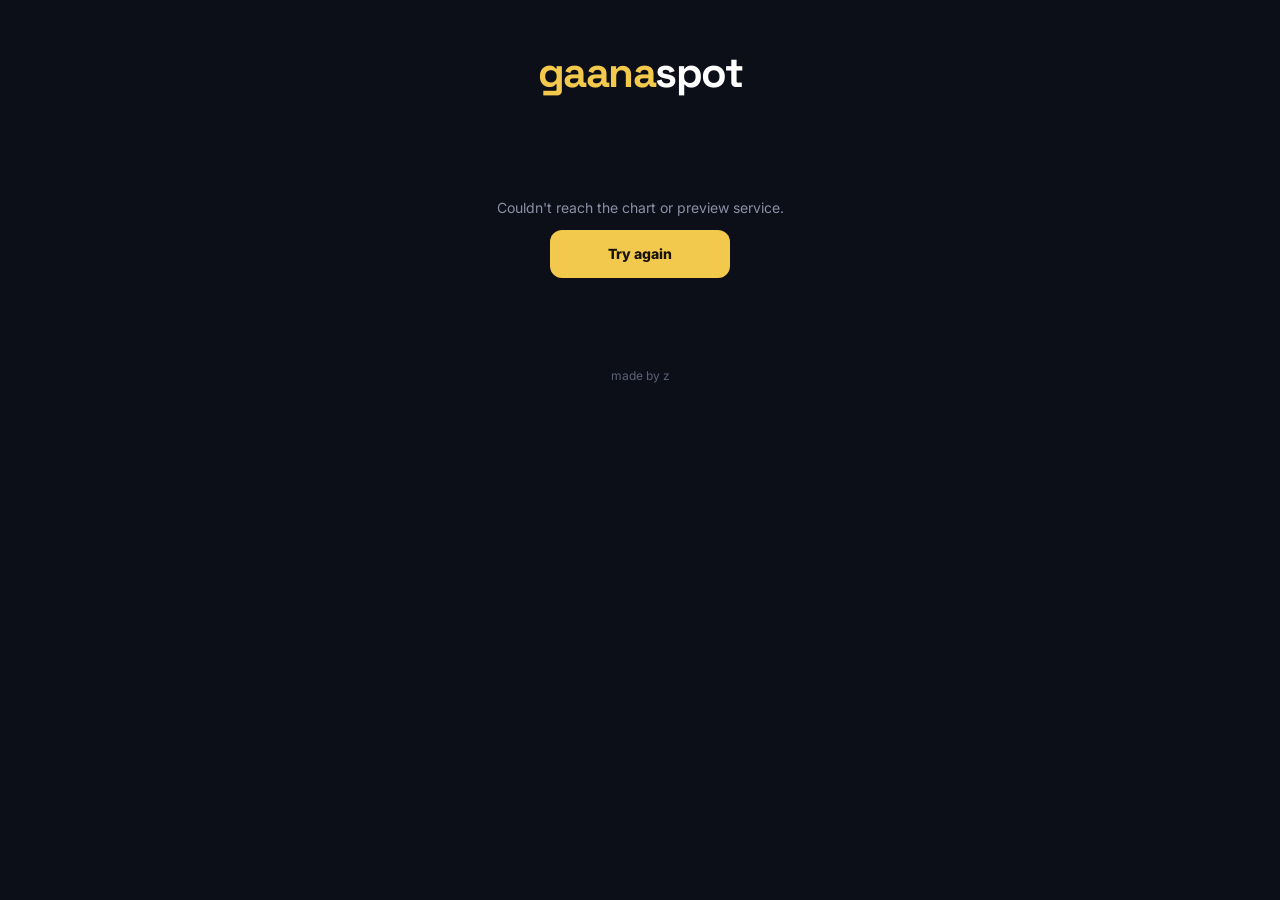
==== commit 844106f9: "Add files via upload" ====
--- a/index.html
+++ b/index.html
@@ -86,7 +86,7 @@
     width:100%;
     height:9px;
     background:var(--track);
-    border-radius:999px;
+    border-radius:0;
     overflow:visible;
     cursor:pointer;
   }
@@ -95,7 +95,7 @@
     left:0;top:0;bottom:0;
     width:0;
     background:var(--gold);
-    border-radius:999px;
+    border-radius:0;
     pointer-events:none;
   }
   .progress-marker{
@@ -115,7 +115,7 @@
   .marker-label{
     display:none;
     position:absolute;
-    top:24px;
+    top:32px;
     left:50%;
     transform:translateX(-50%);
     font-family:'Roboto Mono',monospace;
@@ -152,10 +152,10 @@
     align-items:center;
     justify-content:center;
     cursor:pointer;
-    box-shadow:0 12px 28px rgba(242,201,76,.15);
-    transition:transform .15s ease,filter .15s ease;
-  }
-  .play-btn:hover{transform:scale(1.05);filter:brightness(1.04)}
+    box-shadow:none;
+    transition:transform .15s ease;
+  }
+  .play-btn:hover{transform:scale(1.05)}
   .play-btn:active{transform:scale(.98)}
   .play-btn:disabled{opacity:.45;cursor:default;transform:none}
   .play-btn svg{width:28px;height:28px}
@@ -168,22 +168,45 @@
     color:var(--muted-2);
   }
   .volume-row input[type=range]{
-    width:140px;
-    height:4px;
+    --volume-percent:100%;
+    width:150px;
+    height:18px;
     appearance:none;
     -webkit-appearance:none;
-    background:var(--track);
-    border-radius:999px;
-    accent-color:var(--gold);
+    background:transparent;
     cursor:pointer;
+  }
+  .volume-row input[type=range]::-webkit-slider-runnable-track{
+    height:5px;
+    border-radius:0;
+    background:linear-gradient(to right,var(--gold) 0%,var(--gold) var(--volume-percent),var(--track) var(--volume-percent),var(--track) 100%);
   }
   .volume-row input[type=range]::-webkit-slider-thumb{
     appearance:none;
     -webkit-appearance:none;
-    width:13px;height:13px;border-radius:50%;background:var(--gold);
+    width:14px;
+    height:14px;
+    margin-top:-4.5px;
+    border:2px solid var(--gold);
+    border-radius:50%;
+    background:var(--bg);
+  }
+  .volume-row input[type=range]::-moz-range-track{
+    height:5px;
+    border-radius:0;
+    background:var(--track);
+  }
+  .volume-row input[type=range]::-moz-range-progress{
+    height:5px;
+    border-radius:0;
+    background:var(--gold);
   }
   .volume-row input[type=range]::-moz-range-thumb{
-    width:13px;height:13px;border:0;border-radius:50%;background:var(--gold);
+    width:14px;
+    height:14px;
+    border:2px solid var(--gold);
+    border-radius:50%;
+    background:var(--bg);
   }
 
   form.guess-form{
@@ -306,6 +329,26 @@
     color:var(--muted);
     font-size:14px;
   }
+  .result-actions{
+    display:grid;
+    gap:10px;
+  }
+  .apple-music-btn{
+    width:100%;
+    min-height:44px;
+    display:flex;
+    align-items:center;
+    justify-content:center;
+    text-decoration:none;
+    border:1px solid var(--border-strong);
+    border-radius:12px;
+    background:transparent;
+    color:var(--text);
+    font-weight:700;
+  }
+  .apple-music-btn:hover{
+    border-color:var(--gold);
+  }
   .next-btn{
     width:100%;
     height:48px;
@@ -378,7 +421,7 @@
     </form>
   </div>
 
-  <footer>made with :heart:</footer>
+  <footer>made by z</footer>
 </div>
 
 <div class="modal-backdrop" id="resultModal" role="dialog" aria-modal="true" aria-labelledby="resultTitle">
@@ -387,7 +430,10 @@
     <p class="result-kicker" id="resultKicker">Song revealed</p>
     <h2 class="result-title" id="resultTitle"></h2>
     <p class="result-artist" id="resultArtist"></p>
-    <button class="next-btn" id="nextBtn" type="button">Next song</button>
+    <div class="result-actions">
+      <a class="apple-music-btn" id="appleMusicBtn" href="#" target="_blank" rel="noopener noreferrer">Listen on Apple Music</a>
+      <button class="next-btn" id="nextBtn" type="button">Next song</button>
+    </div>
   </div>
 </div>
 
@@ -419,6 +465,7 @@
   const resultTitle = el("resultTitle");
   const resultArtist = el("resultArtist");
   const resultKicker = el("resultKicker");
+  const appleMusicBtn = el("appleMusicBtn");
   const nextBtn = el("nextBtn");
   const retryBtn = el("retryBtn");
   const markers = Array.from(document.querySelectorAll(".progress-marker"));
@@ -436,6 +483,9 @@
   let currentVolume = 1;
   let activeSuggestionIndex = -1;
   let playbackRun = 0;
+  let playbackMode = "idle";
+  let clipTick = null;
+  let answerTick = null;
 
   function normalize(s){
     return (s || "")
@@ -498,13 +548,33 @@
     progressFillEl.style.width = ((clamped / PREVIEW_LENGTH) * 100) + "%";
   }
 
+  function setPlayIcon(playing){
+    playIcon.innerHTML = playing
+      ? '<path d="M6 5h4v14H6zM14 5h4v14h-4z"/>'
+      : '<path d="M8 5v14l11-7z"/>';
+    playBtn.setAttribute("aria-label", playing ? "Pause snippet" : "Play snippet");
+  }
+
   function resetPlaybackUI(){
     setProgress(0);
-    playIcon.innerHTML = '<path d="M8 5v14l11-7z"/>';
+    setPlayIcon(false);
+  }
+
+  function removePlaybackListeners(){
+    if (audio && clipTick){
+      audio.removeEventListener("timeupdate", clipTick);
+      clipTick = null;
+    }
+    if (audio && answerTick){
+      audio.removeEventListener("timeupdate", answerTick);
+      answerTick = null;
+    }
   }
 
   function stopAudio(reset=true){
     playbackRun++;
+    removePlaybackListeners();
+    playbackMode = "idle";
     if (audio){
       audio.pause();
       if (reset) audio.currentTime = 0;
@@ -517,43 +587,63 @@
     if (!audio || over) return;
     const run = ++playbackRun;
     const target = DURATIONS[levelIndex];
+    removePlaybackListeners();
+    playbackMode = "clip";
     audio.loop = false;
     audio.currentTime = 0;
     setProgress(0);
-    playIcon.innerHTML = '<path d="M6 5h4v14H6zM14 5h4v14h-4z"/>';
-
-    const tick = () => {
+    setPlayIcon(true);
+
+    clipTick = () => {
       if (run !== playbackRun || !audio) return;
       setProgress(Math.min(audio.currentTime, target));
       if (audio.currentTime >= target - 0.015){
         audio.pause();
         audio.currentTime = target;
         setProgress(target);
-        playIcon.innerHTML = '<path d="M8 5v14l11-7z"/>';
-        audio.removeEventListener("timeupdate", tick);
+        playbackMode = "idle";
+        setPlayIcon(false);
+        removePlaybackListeners();
       }
     };
-    audio.addEventListener("timeupdate", tick);
+    audio.addEventListener("timeupdate", clipTick);
     audio.play().catch(() => {
-      audio.removeEventListener("timeupdate", tick);
+      if (run !== playbackRun) return;
+      playbackMode = "idle";
+      removePlaybackListeners();
       resetPlaybackUI();
     });
+  }
+
+  function toggleClipPlayback(){
+    if (!audio || over) return;
+    if (!audio.paused && playbackMode === "clip") {
+      playbackRun++;
+      audio.pause();
+      playbackMode = "idle";
+      removePlaybackListeners();
+      setPlayIcon(false);
+      return;
+    }
+    playClipToLevel();
   }
 
   function playAnswerUntilNext(){
     if (!audio) return;
     const run = ++playbackRun;
+    removePlaybackListeners();
+    playbackMode = "answer";
     audio.loop = true;
     audio.currentTime = 0;
     setProgress(PREVIEW_LENGTH);
-    playIcon.innerHTML = '<path d="M6 5h4v14H6zM14 5h4v14h-4z"/>';
+    setPlayIcon(true);
     audio.play().catch(() => {});
-    const tick = () => {
+    answerTick = () => {
       if (run !== playbackRun || !audio || !resultModal.classList.contains("show")) return;
       const duration = Math.min(audio.duration || PREVIEW_LENGTH, PREVIEW_LENGTH);
       if (duration > 0) setProgress(Math.min(audio.currentTime, duration));
     };
-    audio.addEventListener("timeupdate", tick);
+    audio.addEventListener("timeupdate", answerTick);
   }
 
   function pickNextSong(){
@@ -609,6 +699,8 @@
     resultArtist.textContent = current.artist;
     resultArt.src = current.art;
     resultArt.alt = current.name + " album cover";
+    appleMusicBtn.href = current.link || "#";
+    appleMusicBtn.setAttribute("aria-disabled", current.link ? "false" : "true");
     resultModal.classList.add("show");
     guessInput.disabled = true;
     submitBtn.disabled = true;
@@ -673,7 +765,7 @@
   }
 
   playBtn.addEventListener("click", () => {
-    if (!over) playClipToLevel();
+    if (!over) toggleClipPlayback();
   });
 
   guessForm.addEventListener("submit", event => {
@@ -709,10 +801,17 @@
     if (!guessForm.contains(event.target)) resetSuggestions();
   });
 
+  function syncVolumeUI(){
+    const percent = (Number(volumeSlider.value) * 100).toFixed(1) + "%";
+    volumeSlider.style.setProperty("--volume-percent", percent);
+  }
+
   volumeSlider.addEventListener("input", () => {
     currentVolume = Number(volumeSlider.value);
     if (audio) audio.volume = currentVolume;
+    syncVolumeUI();
   });
+  syncVolumeUI();
 
   nextBtn.addEventListener("click", () => {
     stopAudio();
